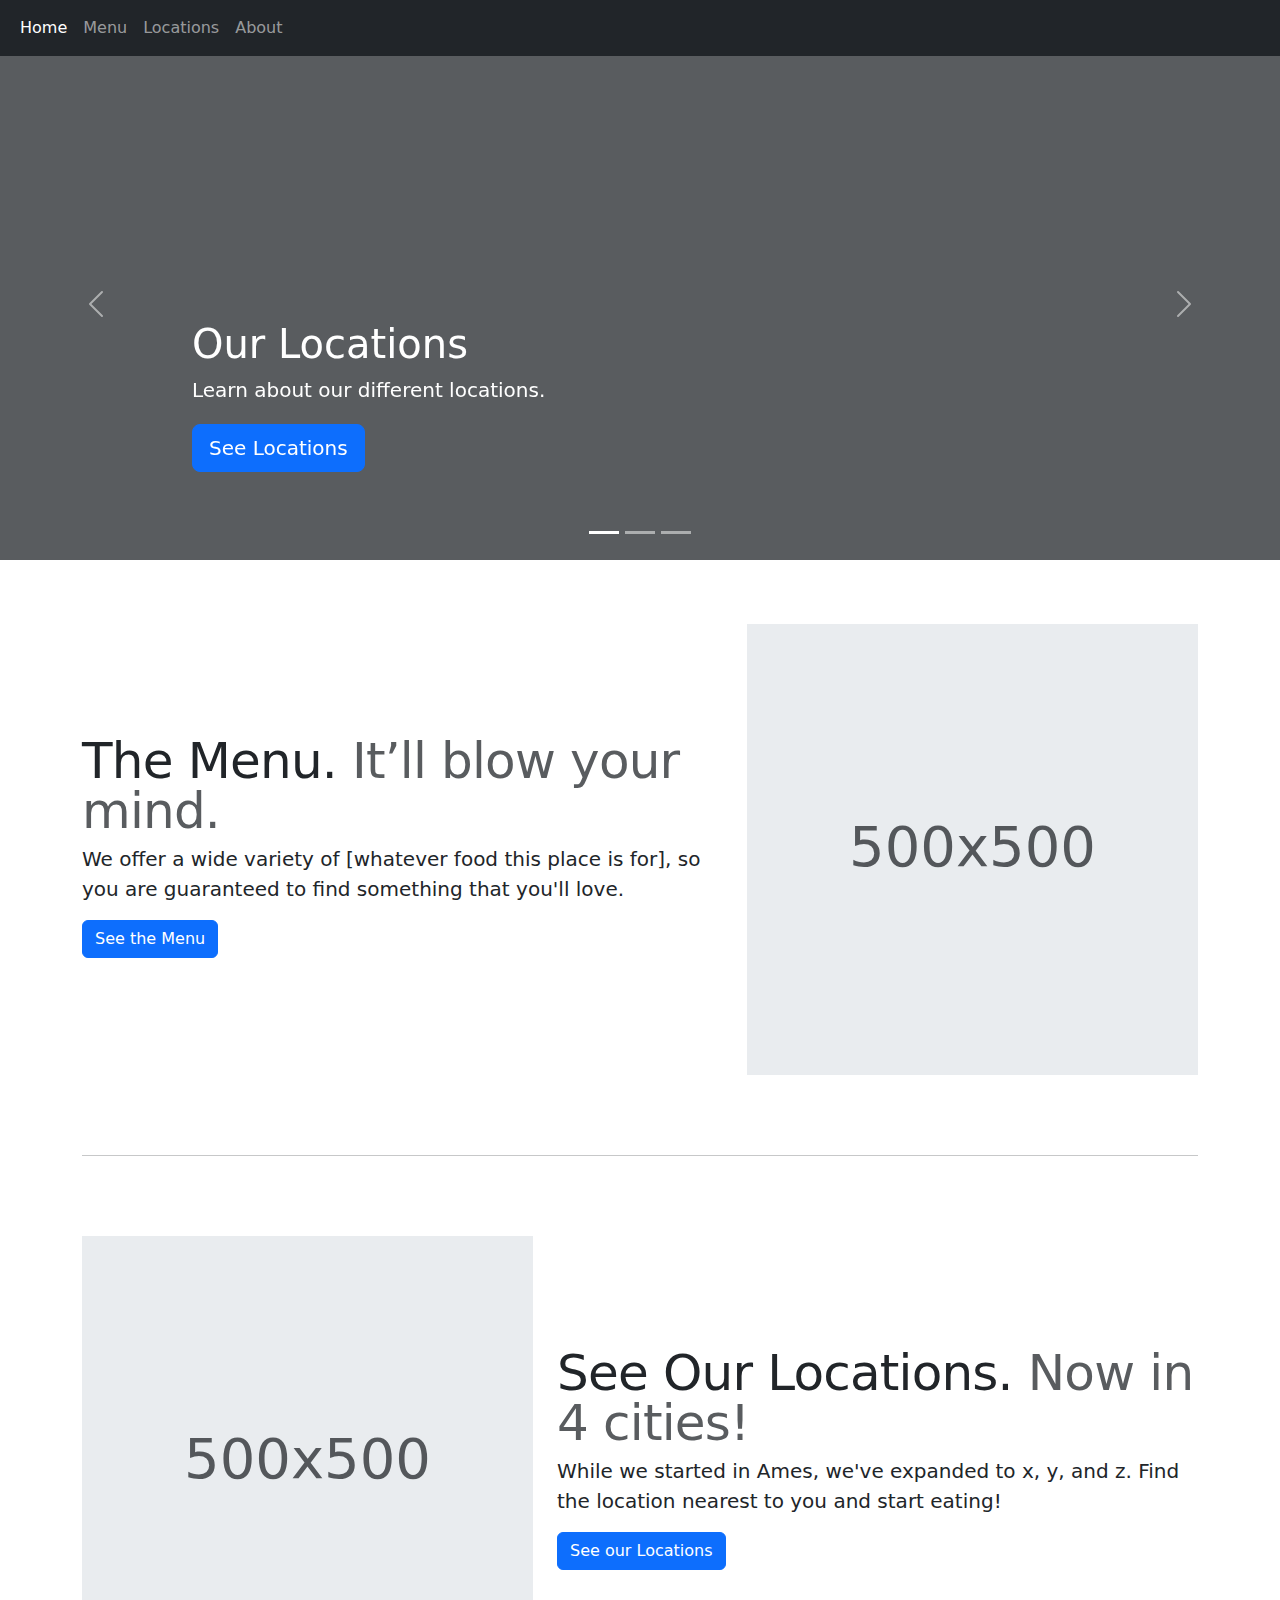
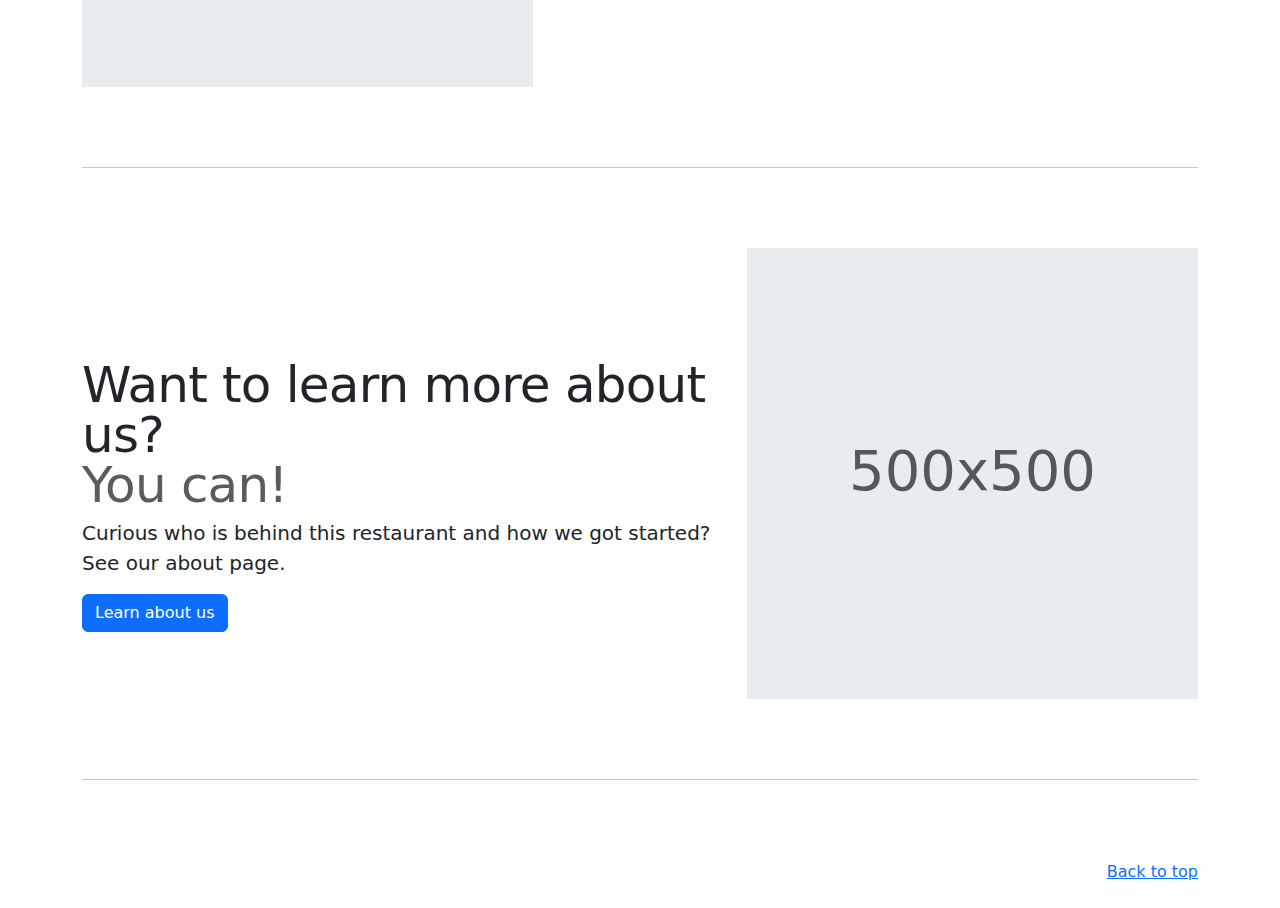
==== index.html @ 6eb2526a "Update index.html" ====
<!doctype html>
<html lang="en" data-bs-theme="auto">

<head>

  <meta charset="utf-8">
  <meta name="viewport" content="width=device-width, initial-scale=1">
  <meta name="description" content="">
  <meta name="author" content="Mark Otto, Jacob Thornton, and Bootstrap contributors">
  <meta name="generator" content="Hugo 0.118.2">
  <title>Com S 319 Midterm</title>

  <link href="./assets/dist/css/bootstrap.min.css" rel="stylesheet">

  <style>
    .bd-placeholder-img {
      font-size: 1.125rem;
      text-anchor: middle;
      -webkit-user-select: none;
      -moz-user-select: none;
      user-select: none;
    }

    @media (min-width: 768px) {
      .bd-placeholder-img-lg {
        font-size: 3.5rem;
      }
    }

    .b-example-divider {
      width: 100%;
      height: 3rem;
      background-color: rgba(0, 0, 0, .1);
      border: solid rgba(0, 0, 0, .15);
      border-width: 1px 0;
      box-shadow: inset 0 .5em 1.5em rgba(0, 0, 0, .1), inset 0 .125em .5em rgba(0, 0, 0, .15);
    }

    .b-example-vr {
      flex-shrink: 0;
      width: 1.5rem;
      height: 100vh;
    }

    .bi {
      vertical-align: -.125em;
      fill: currentColor;
    }

    .nav-scroller {
      position: relative;
      z-index: 2;
      height: 2.75rem;
      overflow-y: hidden;
    }

    .nav-scroller .nav {
      display: flex;
      flex-wrap: nowrap;
      padding-bottom: 1rem;
      margin-top: -1px;
      overflow-x: auto;
      text-align: center;
      white-space: nowrap;
      -webkit-overflow-scrolling: touch;
    }

    .btn-bd-primary {
      --bd-violet-bg: #712cf9;
      --bd-violet-rgb: 112.520718, 44.062154, 249.437846;

      --bs-btn-font-weight: 600;
      --bs-btn-color: var(--bs-white);
      --bs-btn-bg: var(--bd-violet-bg);
      --bs-btn-border-color: var(--bd-violet-bg);
      --bs-btn-hover-color: var(--bs-white);
      --bs-btn-hover-bg: #6528e0;
      --bs-btn-hover-border-color: #6528e0;
      --bs-btn-focus-shadow-rgb: var(--bd-violet-rgb);
      --bs-btn-active-color: var(--bs-btn-hover-color);
      --bs-btn-active-bg: #5a23c8;
      --bs-btn-active-border-color: #5a23c8;
    }

    .bd-mode-toggle {
      z-index: 1500;
    }

    .bd-mode-toggle .dropdown-menu .active .bi {
      display: block !important;
    }
  </style>


  <!-- Custom styles for this template -->
  <link href="./styles/carousel.css" rel="stylesheet">
</head>

<body>



  <header data-bs-theme="dark">
    <nav class="navbar navbar-expand-md navbar-dark fixed-top bg-dark">
      <div class="container-fluid ">
        <button class="navbar-toggler" type="button" data-bs-toggle="collapse" data-bs-target="#navbarCollapse"
          aria-controls="navbarCollapse" aria-expanded="false" aria-label="Toggle navigation">
          <span class="navbar-toggler-icon"></span>
        </button>
        <div class="collapse navbar-collapse " id="navbarCollapse">
          <ul class="navbar-nav me-auto mb-2 mb-md-0 ">
            <li class="nav-item">
              <a class="nav-link active" aria-current="page" href="./index.html">Home</a>
            </li>
            <li class="nav-item">
              <a class="nav-link" href="./menu.html">Menu</a>
            </li>
            <li class="nav-item">
              <a class="nav-link" href="./location.html">Locations</a>
            </li>
            <li class="nav-item">
              <a class="nav-link" href="./about.html">About</a>
            </li>
          </ul>
        </div>
      </div>
    </nav>
  </header>

  <main>

    <div id="myCarousel" class="carousel slide mb-6" data-bs-ride="carousel">
      <div class="carousel-indicators">
        <button type="button" data-bs-target="#myCarousel" data-bs-slide-to="0" class="active" aria-current="true"
          aria-label="Slide 1"></button>
        <button type="button" data-bs-target="#myCarousel" data-bs-slide-to="1" aria-label="Slide 2"></button>
        <button type="button" data-bs-target="#myCarousel" data-bs-slide-to="2" aria-label="Slide 3"></button>
      </div>
      <div class="carousel-inner">
        <div class="carousel-item active">
          <svg class="bd-placeholder-img" width="100%" height="100%" xmlns="http://www.w3.org/2000/svg"
            aria-hidden="true" preserveAspectRatio="xMidYMid slice" focusable="false">
            <rect width="100%" height="100%" fill="var(--bs-secondary-color)" />
          </svg>
          <div class="container">
            <div class="carousel-caption text-start">
              <h1>Our Locations</h1>
              <p>Learn about our different locations.</p>
              <p><a class="btn btn-lg btn-primary" href="./location.html">See Locations</a></p>
            </div>
          </div>
        </div>
        <div class="carousel-item">
          <svg class="bd-placeholder-img" width="100%" height="100%" xmlns="http://www.w3.org/2000/svg"
            aria-hidden="true" preserveAspectRatio="xMidYMid slice" focusable="false">
            <rect width="100%" height="100%" fill="var(--bs-secondary-color)" />
          </svg>
          <div class="container">
            <div class="carousel-caption">
              <h1>The menu</h1> <!-- ... was a movie -->
              <p>Explore the diverse selection of dishes we offer.</p>
              <p><a class="btn btn-lg btn-primary" href="./menu.html">See our menu</a></p>
            </div>
          </div>
        </div>
        <div class="carousel-item">
          <svg class="bd-placeholder-img" width="100%" height="100%" xmlns="http://www.w3.org/2000/svg"
            aria-hidden="true" preserveAspectRatio="xMidYMid slice" focusable="false">
            <rect width="100%" height="100%" fill="var(--bs-secondary-color)" />
          </svg>
          <div class="container">
            <div class="carousel-caption text-end">
              <h1>About us</h1>
              <p>More about who we are and how we got started.</p>
              <p><a class="btn btn-lg btn-primary" href="./about.html">Learn about us</a></p>
            </div>
          </div>
        </div>
      </div>
      <button class="carousel-control-prev" type="button" data-bs-target="#myCarousel" data-bs-slide="prev">
        <span class="carousel-control-prev-icon" aria-hidden="true"></span>
        <span class="visually-hidden">Previous</span>
      </button>
      <button class="carousel-control-next" type="button" data-bs-target="#myCarousel" data-bs-slide="next">
        <span class="carousel-control-next-icon" aria-hidden="true"></span>
        <span class="visually-hidden">Next</span>
      </button>
    </div>


    <!-- Marketing messaging and featurettes
  ================================================== -->
    <!-- Wrap the rest of the page in another container to center all the content. -->

    <div class="container marketing">




      <!-- START THE FEATURETTES -->

      <!-- <hr class="featurette-divider"> -->

      <div class="row featurette">
        <div class="col-md-7">
          <h2 class="featurette-heading fw-normal lh-1">The Menu. <span class="text-body-secondary">It’ll blow your
              mind.</span></h2>
          <p class="lead">We offer a wide variety of [whatever food this place is for], so you are guaranteed to find
            something that you'll love.</p>
          <p><a class="btn btn-primary position-relative bottom-0 start-0" href="./menu.html">See the Menu</a></p>
        </div>
        <div class="col-md-5">
          <svg class="bd-placeholder-img bd-placeholder-img-lg featurette-image img-fluid mx-auto" width="500"
            height="500" xmlns="http://www.w3.org/2000/svg" role="img" aria-label="Placeholder: 500x500"
            preserveAspectRatio="xMidYMid slice" focusable="false">
            <title>Placeholder</title>
            <rect width="100%" height="100%" fill="var(--bs-secondary-bg)" /><text x="50%" y="50%"
              fill="var(--bs-secondary-color)" dy=".3em">500x500</text>
          </svg>
        </div>
      </div>

      <hr class="featurette-divider">

      <div class="row featurette">
        <div class="col-md-7 order-md-2">
          <h2 class="featurette-heading fw-normal lh-1">See Our Locations. <span class="text-body-secondary">Now in 4
              cities!</span></h2>
          <p class="lead">While we started in Ames, we've expanded to x, y, and z. Find the location nearest to you and
            start eating!</p>
          <p><a class="btn btn-primary position-relative bottom-0 start-0" href="./location.html">See our Locations</a>
          </p>
        </div>
        <div class="col-md-5 order-md-1">
          <svg class="bd-placeholder-img bd-placeholder-img-lg featurette-image img-fluid mx-auto" width="500"
            height="500" xmlns="http://www.w3.org/2000/svg" role="img" aria-label="Placeholder: 500x500"
            preserveAspectRatio="xMidYMid slice" focusable="false">
            <title>Placeholder</title>
            <rect width="100%" height="100%" fill="var(--bs-secondary-bg)" /><text x="50%" y="50%"
              fill="var(--bs-secondary-color)" dy=".3em">500x500</text>
          </svg>
        </div>
      </div>

      <hr class="featurette-divider">

      <div class="row featurette">
        <div class="col-md-7">
          <h2 class="featurette-heading fw-normal lh-1">Want to learn more about us? <br> <span class="text-body-secondary">You
              can!</span></h2>
          <p class="lead">Curious who is behind this restaurant and how we got started? See our about page.</p>
          <p><a class="btn btn-primary position-relative bottom-0 start-0" href="./about.html">Learn about us</a></p>
        </div>
        <div class="col-md-5">
          <svg class="bd-placeholder-img bd-placeholder-img-lg featurette-image img-fluid mx-auto" width="500"
            height="500" xmlns="http://www.w3.org/2000/svg" role="img" aria-label="Placeholder: 500x500"
            preserveAspectRatio="xMidYMid slice" focusable="false">
            <title>Placeholder</title>
            <rect width="100%" height="100%" fill="var(--bs-secondary-bg)" /><text x="50%" y="50%"
              fill="var(--bs-secondary-color)" dy=".3em">500x500</text>
          </svg>
        </div>
      </div>

      <hr class="featurette-divider">

      <!-- /END THE FEATURETTES -->

    </div><!-- /.container -->


    <!-- FOOTER -->
    <footer class="container">
      <p class="float-end"><a href="#">Back to top</a></p>
    </footer>
  </main>
  <script src="../assets/dist/js/bootstrap.bundle.min.js"></script>

</body>

</html>
---- styles/carousel.css ----
/* GLOBAL STYLES
-------------------------------------------------- */
/* Padding below the footer and lighter body text */

body {
  padding-top: 3rem;
  padding-bottom: 3rem;
  color: rgb(var(--bs-tertiary-color-rgb));
}


/* CUSTOMIZE THE CAROUSEL
-------------------------------------------------- */

/* Carousel base class */
.carousel {
  margin-bottom: 4rem;
}
/* Since positioning the image, we need to help out the caption */
.carousel-caption {
  bottom: 3rem;
  z-index: 10;
}

/* Declare heights because of positioning of img element */
.carousel-item {
  height: 32rem;
}


/* MARKETING CONTENT
-------------------------------------------------- */

/* Center align the text within the three columns below the carousel */
.marketing .col-lg-4 {
  margin-bottom: 1.5rem;
  text-align: center;
}
/* rtl:begin:ignore */
.marketing .col-lg-4 p {
  margin-right: .75rem;
  margin-left: .75rem;
}
/* rtl:end:ignore */


/* Featurettes
------------------------- */

.featurette-divider {
  margin: 5rem 0; /* Space out the Bootstrap <hr> more */
}

/* Thin out the marketing headings */
/* rtl:begin:remove */
.featurette-heading {
  letter-spacing: -.05rem;
}

/* rtl:end:remove */

/* RESPONSIVE CSS
-------------------------------------------------- */

@media (min-width: 40em) {
  /* Bump up size of carousel content */
  .carousel-caption p {
    margin-bottom: 1.25rem;
    font-size: 1.25rem;
    line-height: 1.4;
  }

  .featurette-heading {
    font-size: 50px;
  }
}

@media (min-width: 62em) {
  .featurette-heading {
    margin-top: 7rem;
  }
}
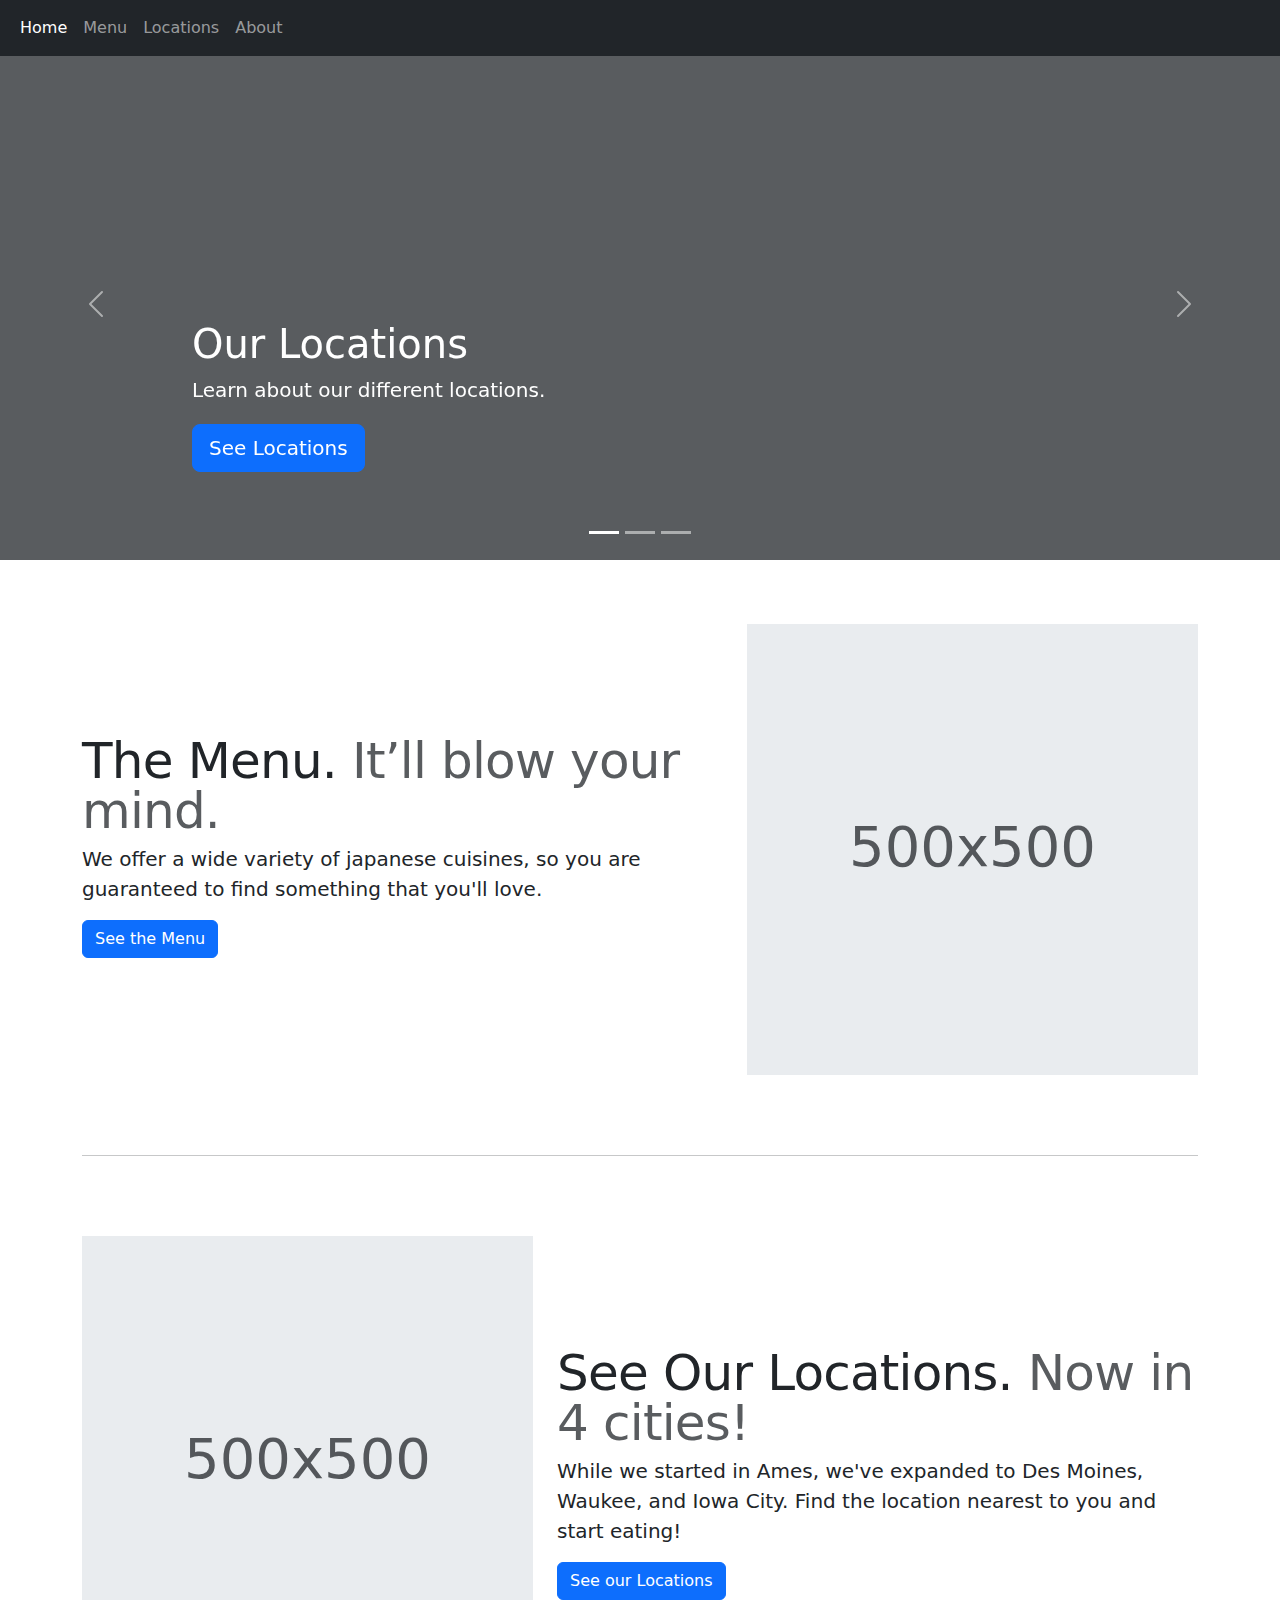
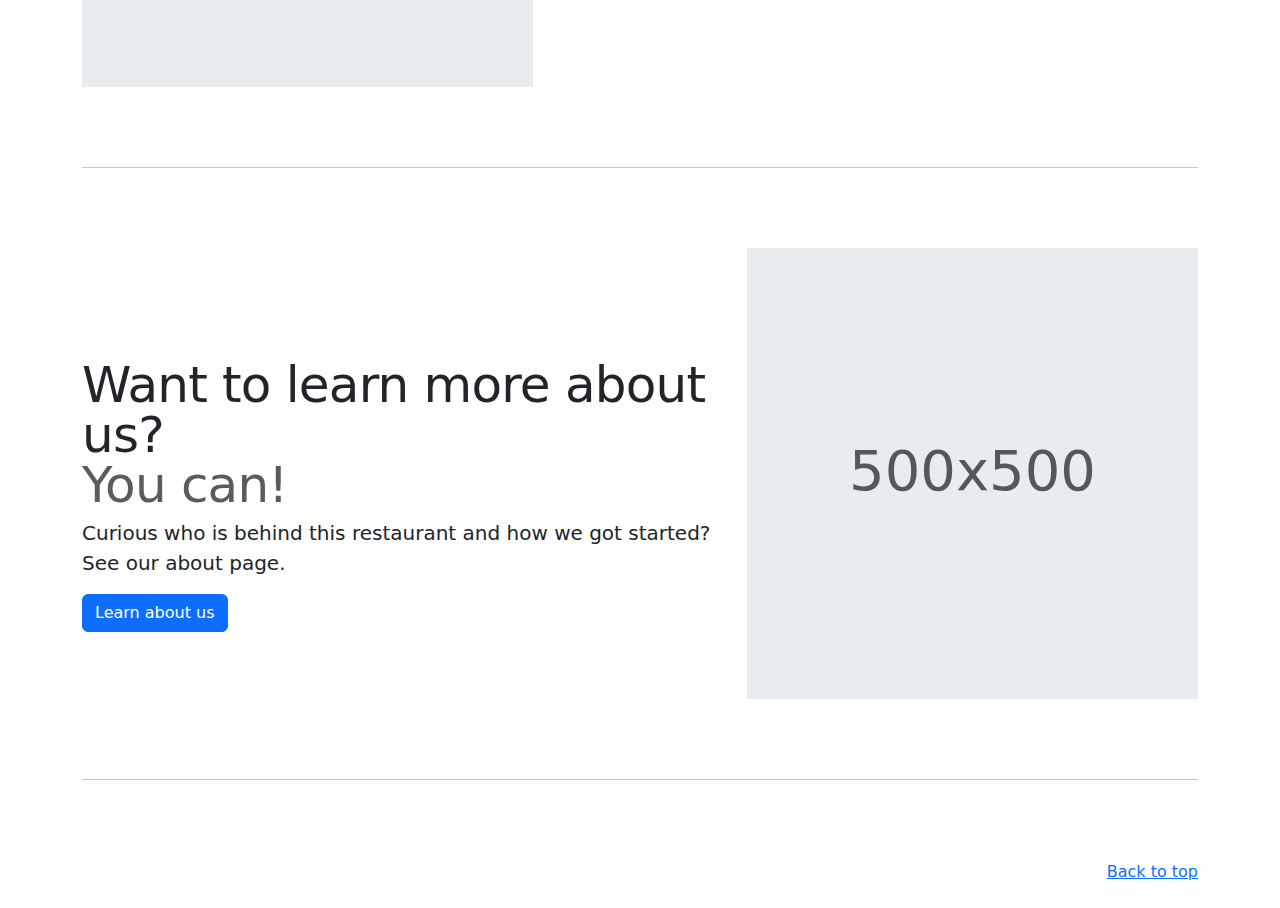
==== commit f18d20a5: "search feature done" ====
--- a/index.html
+++ b/index.html
@@ -205,7 +205,7 @@
         <div class="col-md-7">
           <h2 class="featurette-heading fw-normal lh-1">The Menu. <span class="text-body-secondary">It’ll blow your
               mind.</span></h2>
-          <p class="lead">We offer a wide variety of [whatever food this place is for], so you are guaranteed to find
+          <p class="lead">We offer a wide variety of japanese cuisines, so you are guaranteed to find
             something that you'll love.</p>
           <p><a class="btn btn-primary position-relative bottom-0 start-0" href="./menu.html">See the Menu</a></p>
         </div>
@@ -226,7 +226,7 @@
         <div class="col-md-7 order-md-2">
           <h2 class="featurette-heading fw-normal lh-1">See Our Locations. <span class="text-body-secondary">Now in 4
               cities!</span></h2>
-          <p class="lead">While we started in Ames, we've expanded to x, y, and z. Find the location nearest to you and
+          <p class="lead">While we started in Ames, we've expanded to Des Moines, Waukee, and Iowa City. Find the location nearest to you and
             start eating!</p>
           <p><a class="btn btn-primary position-relative bottom-0 start-0" href="./location.html">See our Locations</a>
           </p>
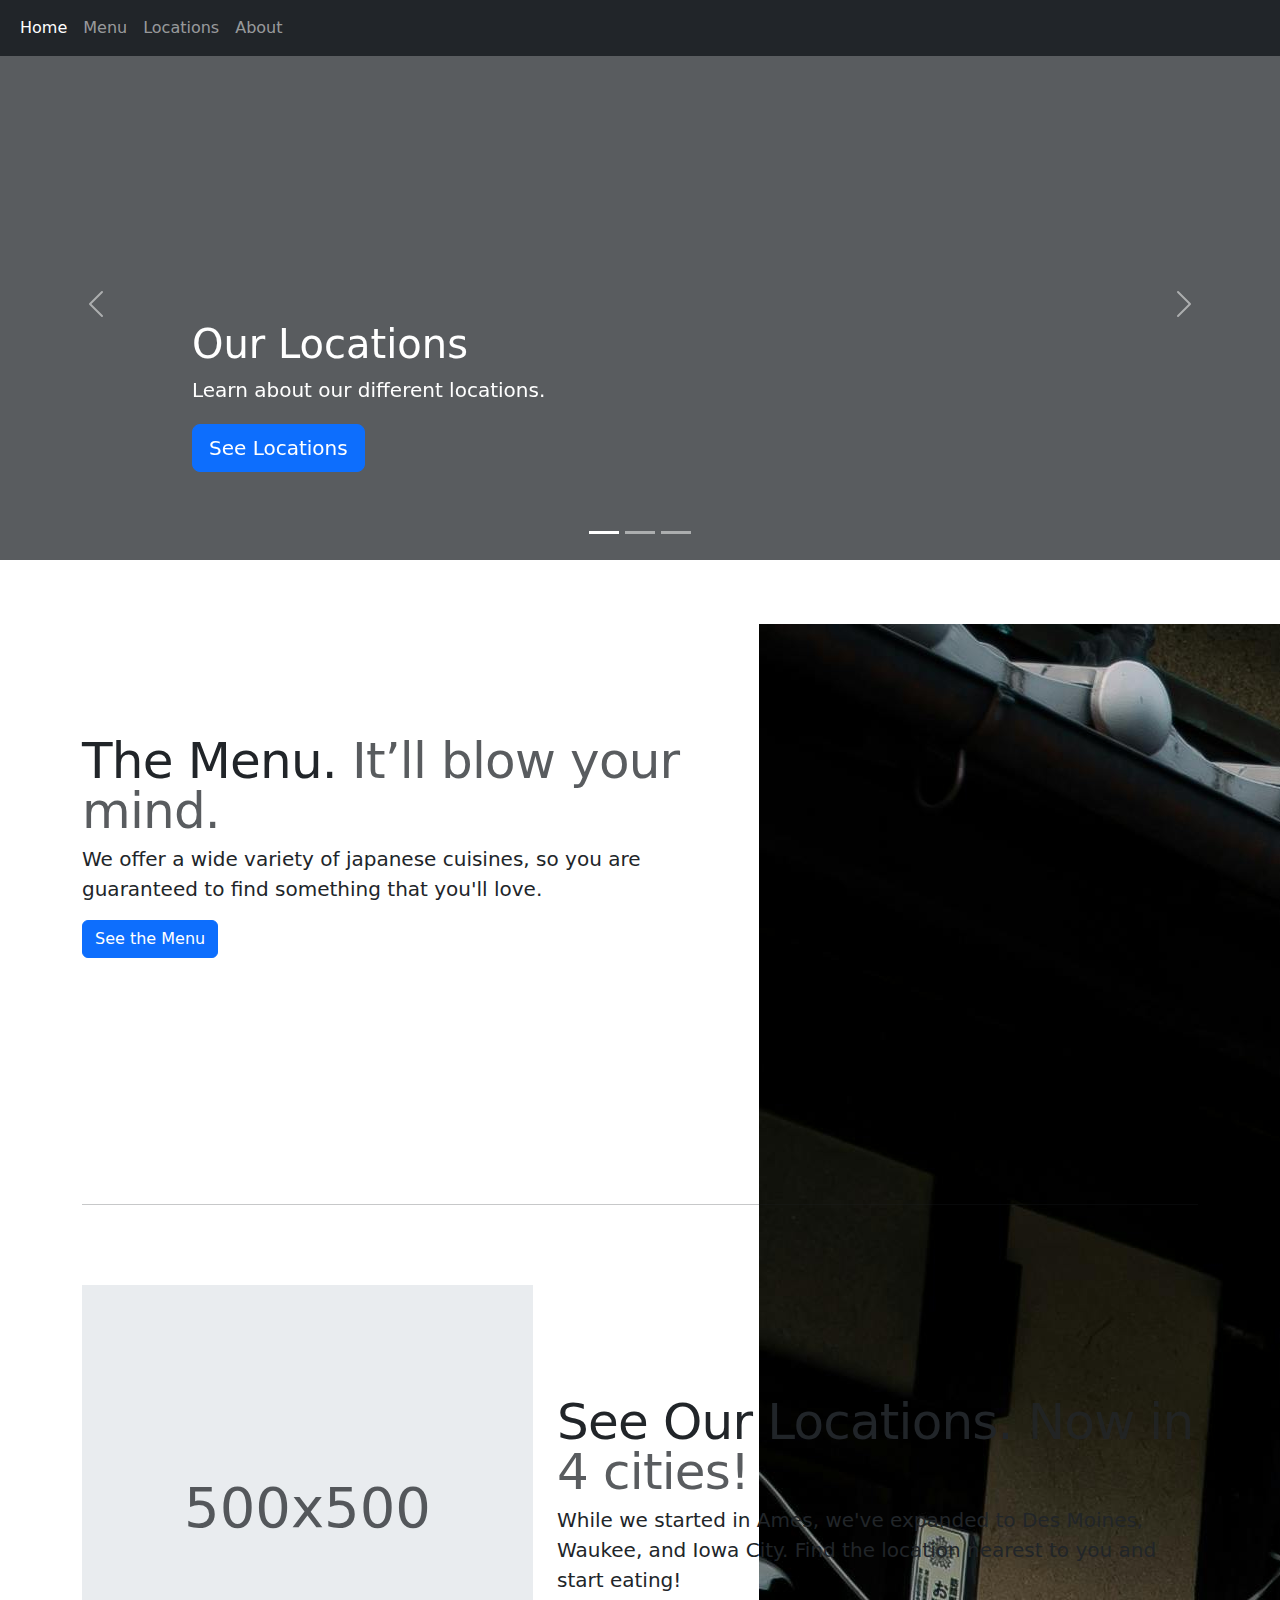
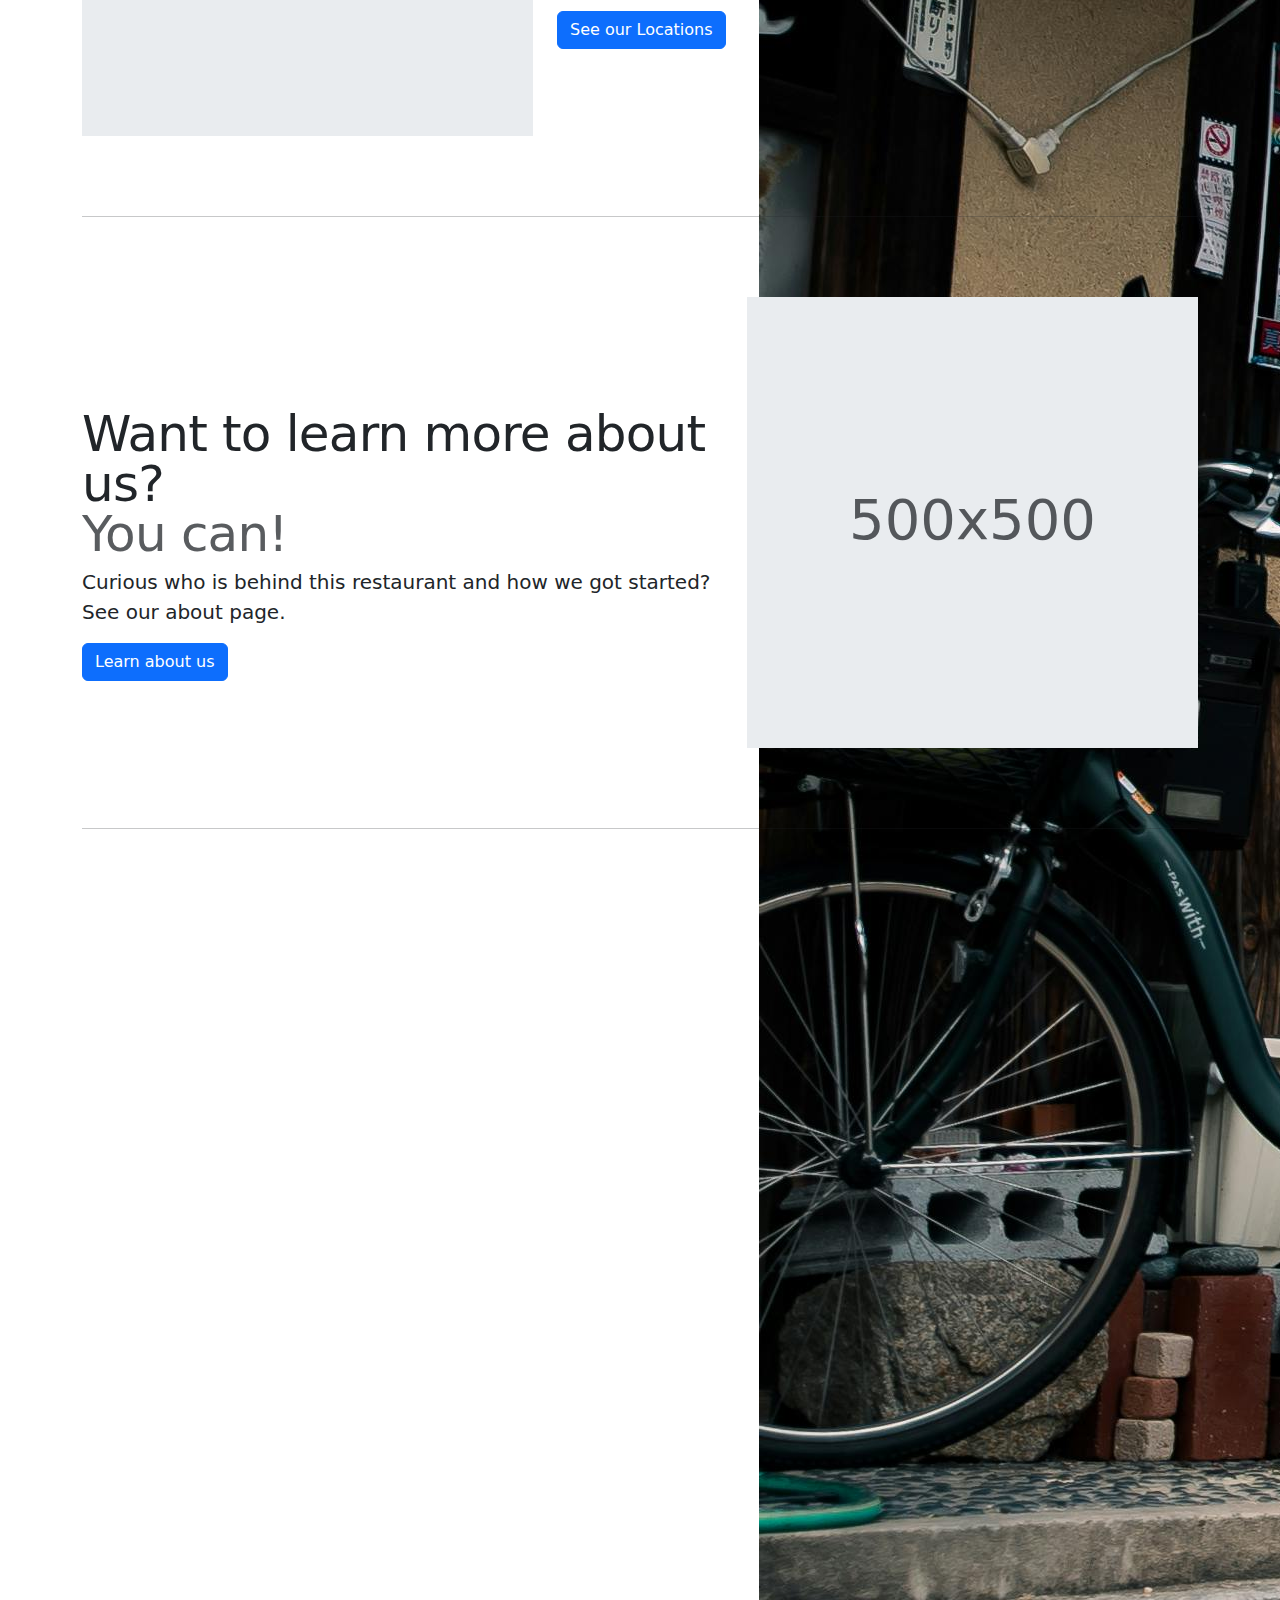
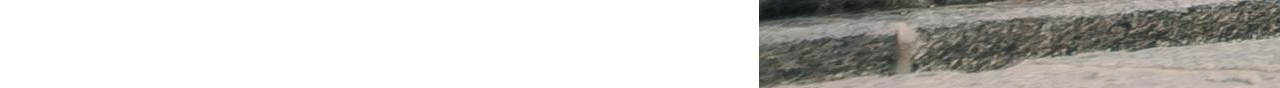
==== commit 481170c3: "saving changhes" ====
--- a/index.html
+++ b/index.html
@@ -209,14 +209,18 @@
             something that you'll love.</p>
           <p><a class="btn btn-primary position-relative bottom-0 start-0" href="./menu.html">See the Menu</a></p>
         </div>
-        <div class="col-md-5">
-          <svg class="bd-placeholder-img bd-placeholder-img-lg featurette-image img-fluid mx-auto" width="500"
+        <div class="col-md-5"  overflow-x = hidden>
+          <!-- <svg class="bd-placeholder-img bd-placeholder-img-lg featurette-image img-fluid mx-auto" width="500"
             height="500" xmlns="http://www.w3.org/2000/svg" role="img" aria-label="Placeholder: 500x500"
             preserveAspectRatio="xMidYMid slice" focusable="false">
             <title>Placeholder</title>
             <rect width="100%" height="100%" fill="var(--bs-secondary-bg)" /><text x="50%" y="50%"
               fill="var(--bs-secondary-color)" dy=".3em">500x500</text>
-          </svg>
+          </svg> -->
+          <div class = "container"  style="max-height:500px; max-width:500px;object-fit:cover;">
+            <image src = "./assets/images/location3.jpg" ></image>
+          </div>
+          
         </div>
       </div>
 
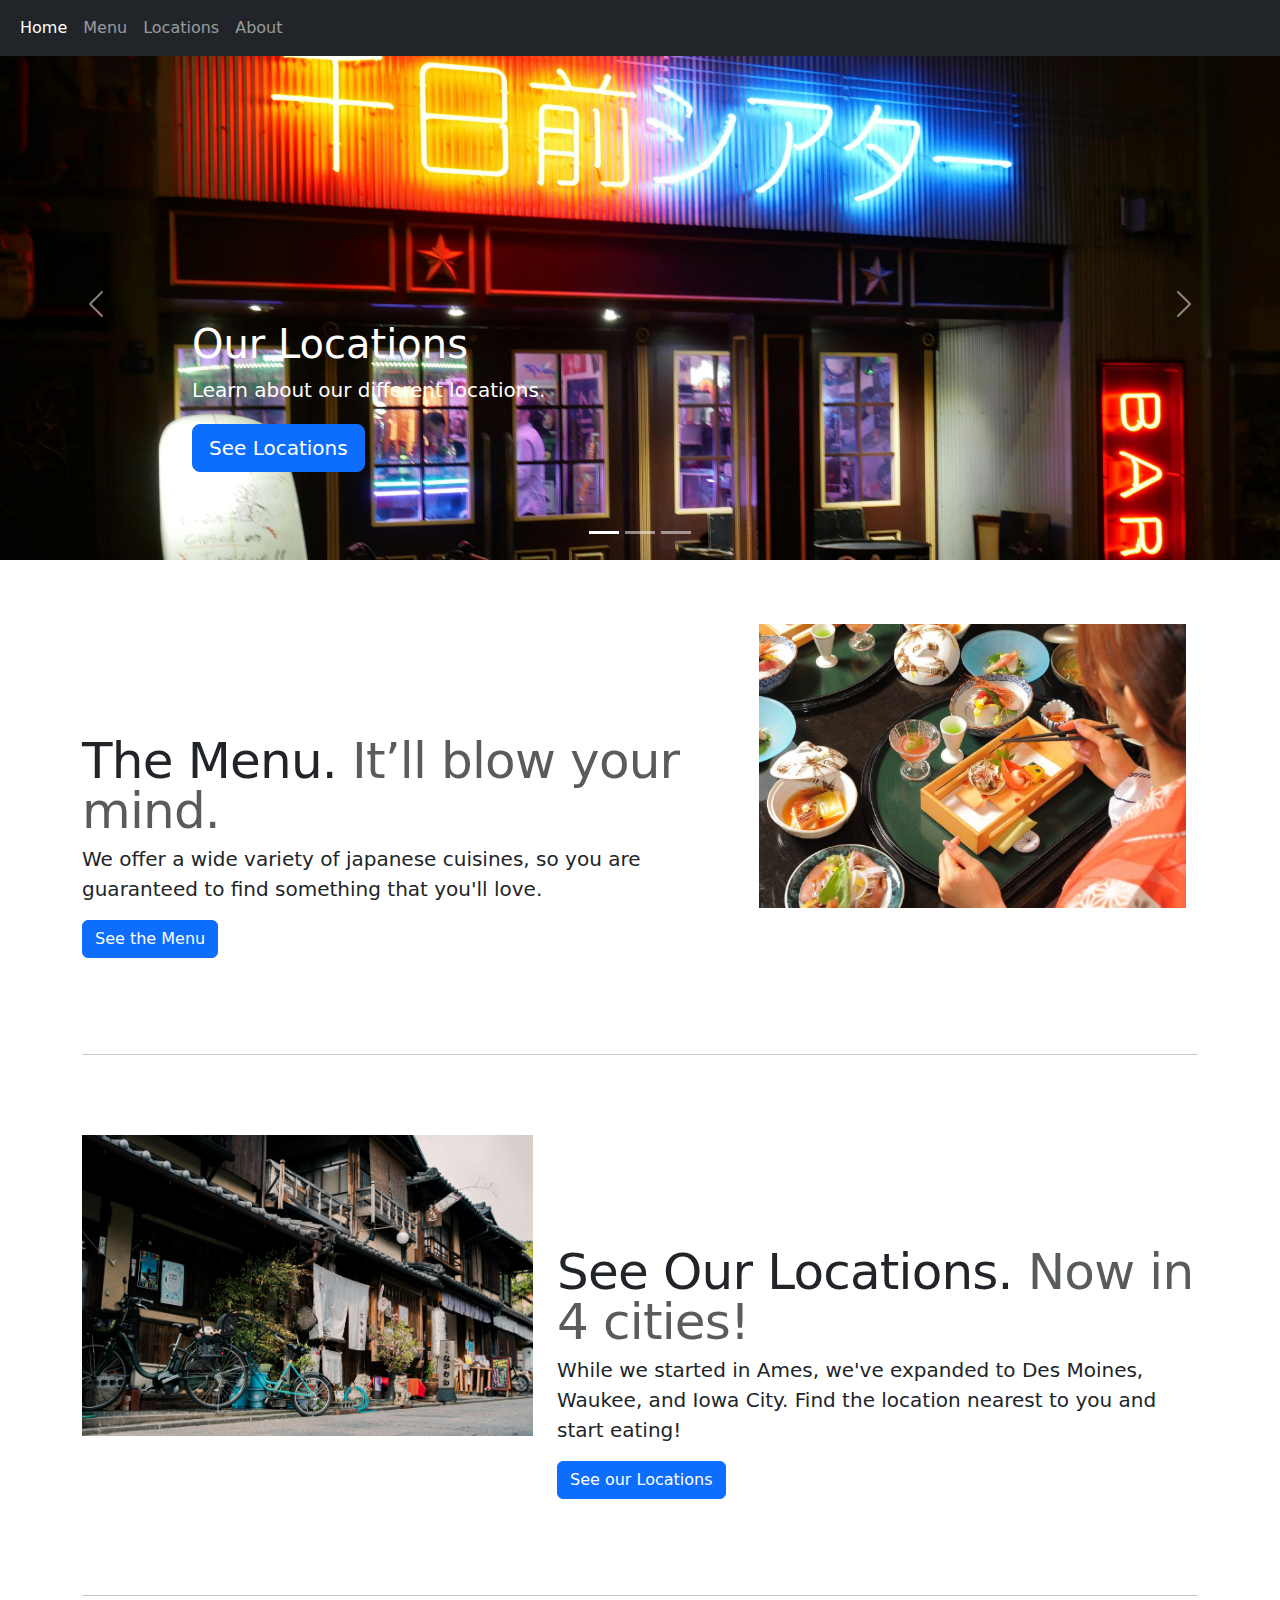
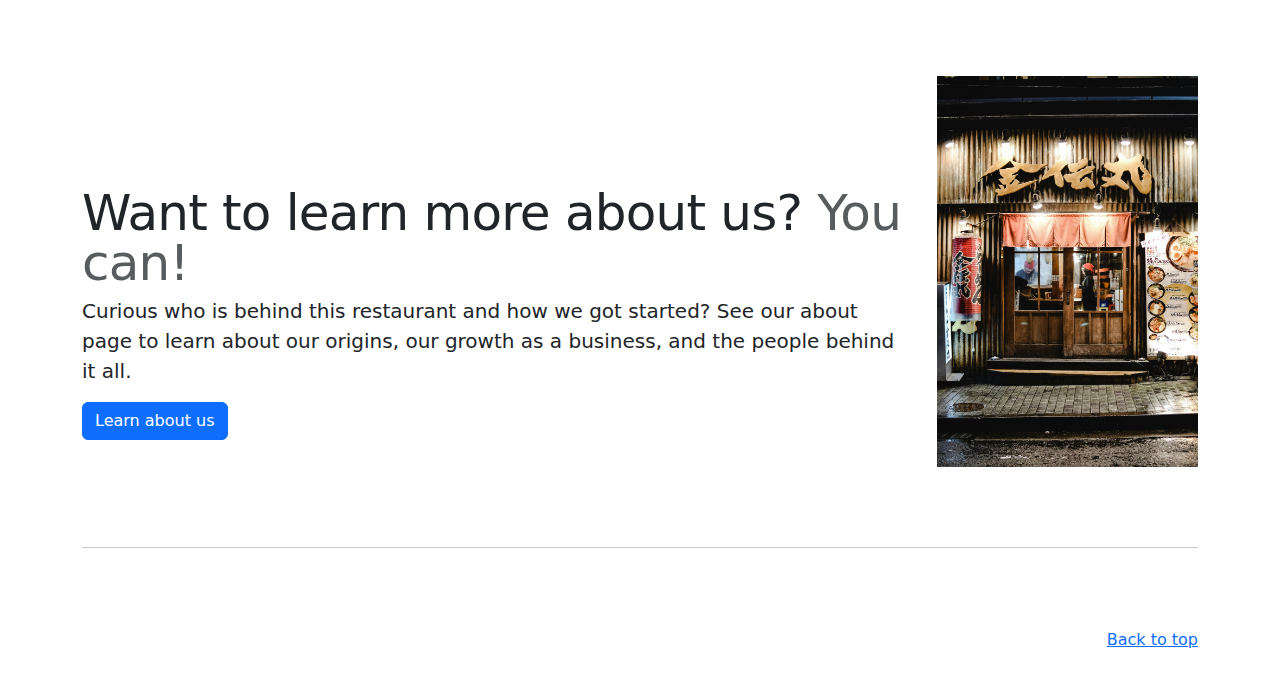
==== commit 50583d91: "Added Images to home page" ====
--- a/index.html
+++ b/index.html
@@ -138,10 +138,8 @@
       </div>
       <div class="carousel-inner">
         <div class="carousel-item active">
-          <svg class="bd-placeholder-img" width="100%" height="100%" xmlns="http://www.w3.org/2000/svg"
-            aria-hidden="true" preserveAspectRatio="xMidYMid slice" focusable="false">
-            <rect width="100%" height="100%" fill="var(--bs-secondary-color)" />
-          </svg>
+          <img src="./assets/images/location4.jpg"
+            style="max-width: 100%; object-fit: contain; position: relative; top: -15%;">
           <div class="container">
             <div class="carousel-caption text-start">
               <h1>Our Locations</h1>
@@ -151,10 +149,8 @@
           </div>
         </div>
         <div class="carousel-item">
-          <svg class="bd-placeholder-img" width="100%" height="100%" xmlns="http://www.w3.org/2000/svg"
-            aria-hidden="true" preserveAspectRatio="xMidYMid slice" focusable="false">
-            <rect width="100%" height="100%" fill="var(--bs-secondary-color)" />
-          </svg>
+          <img src="./assets/images/menu2.jpg"
+            style="max-width: 100%; object-fit: contain; position: relative; top: -75%;"></image>
           <div class="container">
             <div class="carousel-caption">
               <h1>The menu</h1> <!-- ... was a movie -->
@@ -164,10 +160,8 @@
           </div>
         </div>
         <div class="carousel-item">
-          <svg class="bd-placeholder-img" width="100%" height="100%" xmlns="http://www.w3.org/2000/svg"
-            aria-hidden="true" preserveAspectRatio="xMidYMid slice" focusable="false">
-            <rect width="100%" height="100%" fill="var(--bs-secondary-color)" />
-          </svg>
+          <img src="./assets/images/location1.jpg"
+            style="max-width: 100%; object-fit: contain; position: relative; top: -225%;">
           <div class="container">
             <div class="carousel-caption text-end">
               <h1>About us</h1>
@@ -209,18 +203,11 @@
             something that you'll love.</p>
           <p><a class="btn btn-primary position-relative bottom-0 start-0" href="./menu.html">See the Menu</a></p>
         </div>
-        <div class="col-md-5"  overflow-x = hidden>
-          <!-- <svg class="bd-placeholder-img bd-placeholder-img-lg featurette-image img-fluid mx-auto" width="500"
-            height="500" xmlns="http://www.w3.org/2000/svg" role="img" aria-label="Placeholder: 500x500"
-            preserveAspectRatio="xMidYMid slice" focusable="false">
-            <title>Placeholder</title>
-            <rect width="100%" height="100%" fill="var(--bs-secondary-bg)" /><text x="50%" y="50%"
-              fill="var(--bs-secondary-color)" dy=".3em">500x500</text>
-          </svg> -->
-          <div class = "container"  style="max-height:500px; max-width:500px;object-fit:cover;">
-            <image src = "./assets/images/location3.jpg" ></image>
-          </div>
-          
+        <div class="col-md-5" overflow-x=hidden>
+          <div class="container">
+            <image src="./assets/images/menu.PNG" style="object-fit: contain; max-width: 100%">
+          </div>
+
         </div>
       </div>
 
@@ -230,39 +217,30 @@
         <div class="col-md-7 order-md-2">
           <h2 class="featurette-heading fw-normal lh-1">See Our Locations. <span class="text-body-secondary">Now in 4
               cities!</span></h2>
-          <p class="lead">While we started in Ames, we've expanded to Des Moines, Waukee, and Iowa City. Find the location nearest to you and
+          <p class="lead">While we started in Ames, we've expanded to Des Moines, Waukee, and Iowa City. Find the
+            location nearest to you and
             start eating!</p>
           <p><a class="btn btn-primary position-relative bottom-0 start-0" href="./location.html">See our Locations</a>
           </p>
         </div>
         <div class="col-md-5 order-md-1">
-          <svg class="bd-placeholder-img bd-placeholder-img-lg featurette-image img-fluid mx-auto" width="500"
-            height="500" xmlns="http://www.w3.org/2000/svg" role="img" aria-label="Placeholder: 500x500"
-            preserveAspectRatio="xMidYMid slice" focusable="false">
-            <title>Placeholder</title>
-            <rect width="100%" height="100%" fill="var(--bs-secondary-bg)" /><text x="50%" y="50%"
-              fill="var(--bs-secondary-color)" dy=".3em">500x500</text>
-          </svg>
+          <image src="./assets/images/location3.jpg" style="object-fit: contain; max-width: 100%">
         </div>
       </div>
 
       <hr class="featurette-divider">
 
       <div class="row featurette">
-        <div class="col-md-7">
-          <h2 class="featurette-heading fw-normal lh-1">Want to learn more about us? <br> <span class="text-body-secondary">You
+        <div class="col-md-9">
+          <h2 class="featurette-heading fw-normal lh-1">Want to learn more about us? <span
+              class="text-body-secondary">You
               can!</span></h2>
-          <p class="lead">Curious who is behind this restaurant and how we got started? See our about page.</p>
+          <p class="lead">Curious who is behind this restaurant and how we got started? See our about page to learn
+            about our origins, our growth as a business, and the people behind it all.</p>
           <p><a class="btn btn-primary position-relative bottom-0 start-0" href="./about.html">Learn about us</a></p>
         </div>
-        <div class="col-md-5">
-          <svg class="bd-placeholder-img bd-placeholder-img-lg featurette-image img-fluid mx-auto" width="500"
-            height="500" xmlns="http://www.w3.org/2000/svg" role="img" aria-label="Placeholder: 500x500"
-            preserveAspectRatio="xMidYMid slice" focusable="false">
-            <title>Placeholder</title>
-            <rect width="100%" height="100%" fill="var(--bs-secondary-bg)" /><text x="50%" y="50%"
-              fill="var(--bs-secondary-color)" dy=".3em">500x500</text>
-          </svg>
+        <div class="col-md-3">
+          <image src="./assets/images/location2.jpg" style="object-fit: contain; max-width: 100%">
         </div>
       </div>
 
